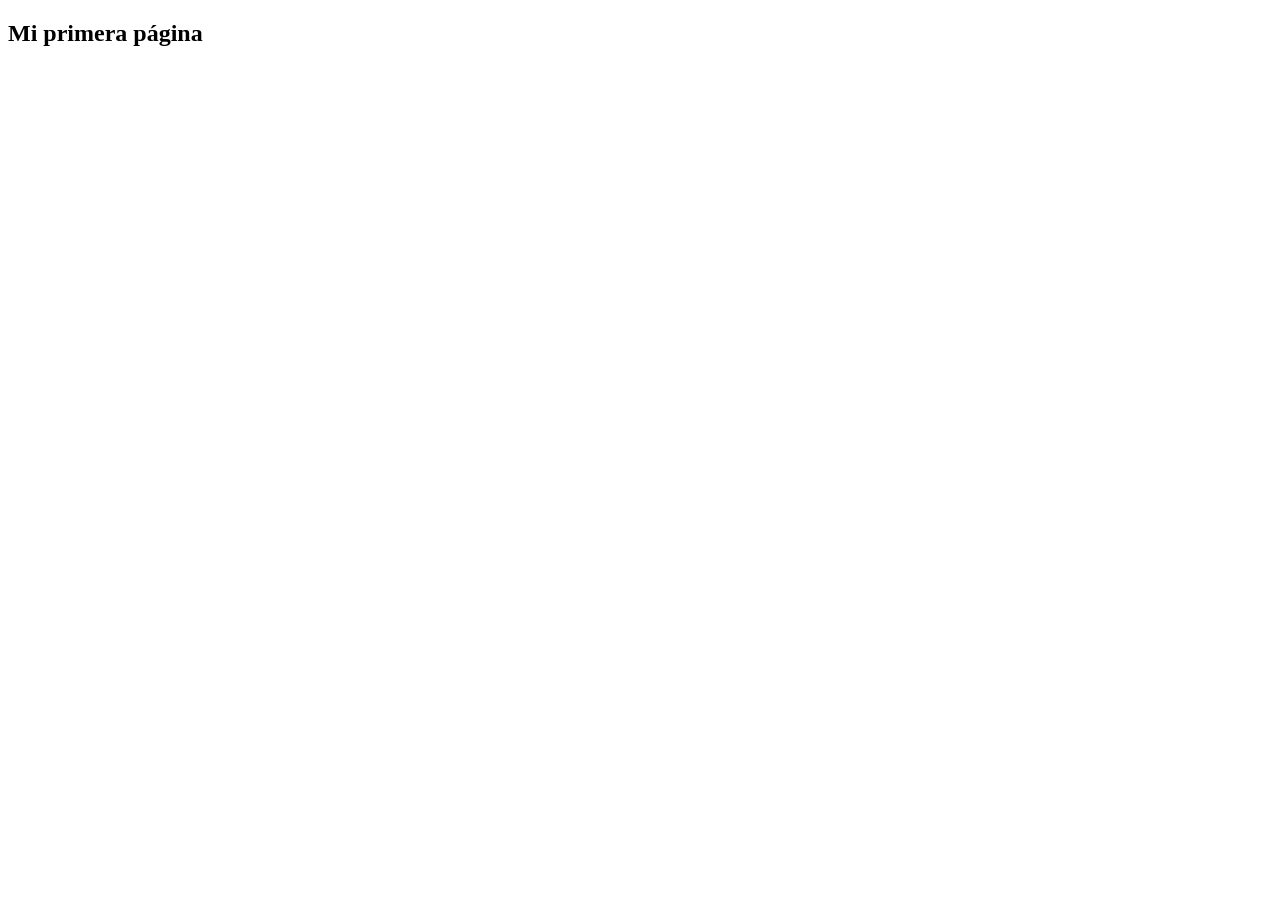
==== index.html @ 36cffbd3 "Añadida la página de inicio." ====
<!DOCTYPE html>
<html lang="en">
<head>
    <meta charset="UTF-8">
    <meta http-equiv="X-UA-Compatible" content="IE=edge">
    <meta name="viewport" content="width=device-width, initial-scale=1.0">
    <title>Diseño de Interfaces Web</title>
</head>
<body>
    <header><h2>Mi primera página</h2></header>
    
</body>
</html>
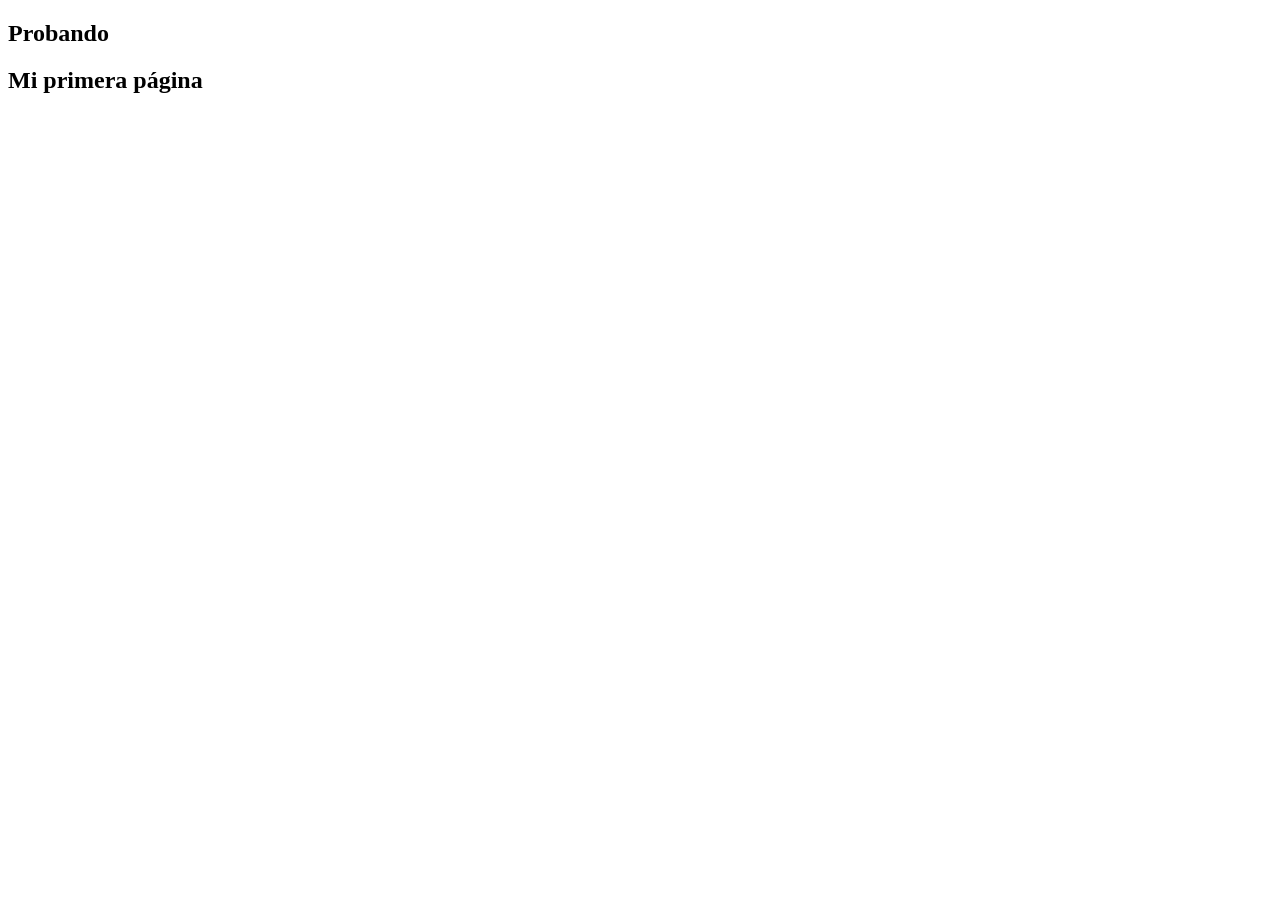
==== commit 79605446: "cambio" ====
--- a/index.html
+++ b/index.html
@@ -5,6 +5,7 @@
     <meta http-equiv="X-UA-Compatible" content="IE=edge">
     <meta name="viewport" content="width=device-width, initial-scale=1.0">
     <title>Diseño de Interfaces Web</title>
+    <h2>Probando</h2>
 </head>
 <body>
     <header><h2>Mi primera página</h2></header>
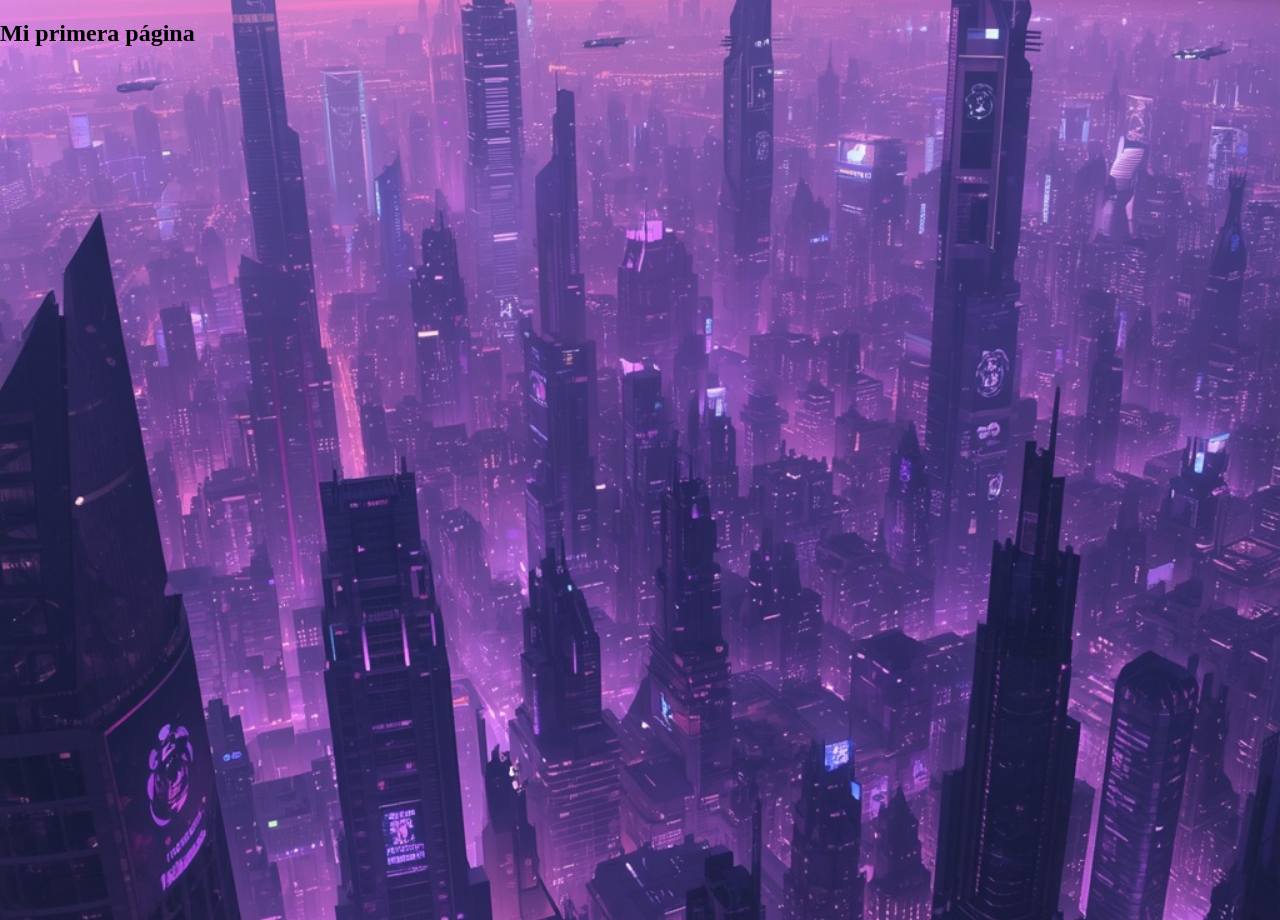
==== commit b0ce748a: "Añade carrusel 3D de temas y fondo de ciudad futurista" ====
--- a/index.html
+++ b/index.html
@@ -1,11 +1,28 @@
 <!DOCTYPE html>
 <html lang="en">
+
+<style>
+
+    html, body {
+    height: 100%;
+    margin: 0;
+    }
+
+    body{
+    
+    background-image: url(./resources/backgroundCity.jpg);
+    background-size: cover;       /* cubre todo el espacio disponible */
+    background-position: center;  /* centra la imagen */
+    background-repeat: no-repeat;
+    background-attachment: fixed; /* opcional: efecto parallax al hacer scroll */
+    }
+
+</style>
 <head>
     <meta charset="UTF-8">
     <meta http-equiv="X-UA-Compatible" content="IE=edge">
     <meta name="viewport" content="width=device-width, initial-scale=1.0">
     <title>Diseño de Interfaces Web</title>
-    <h2>Probando</h2>
 </head>
 <body>
     <header><h2>Mi primera página</h2></header>
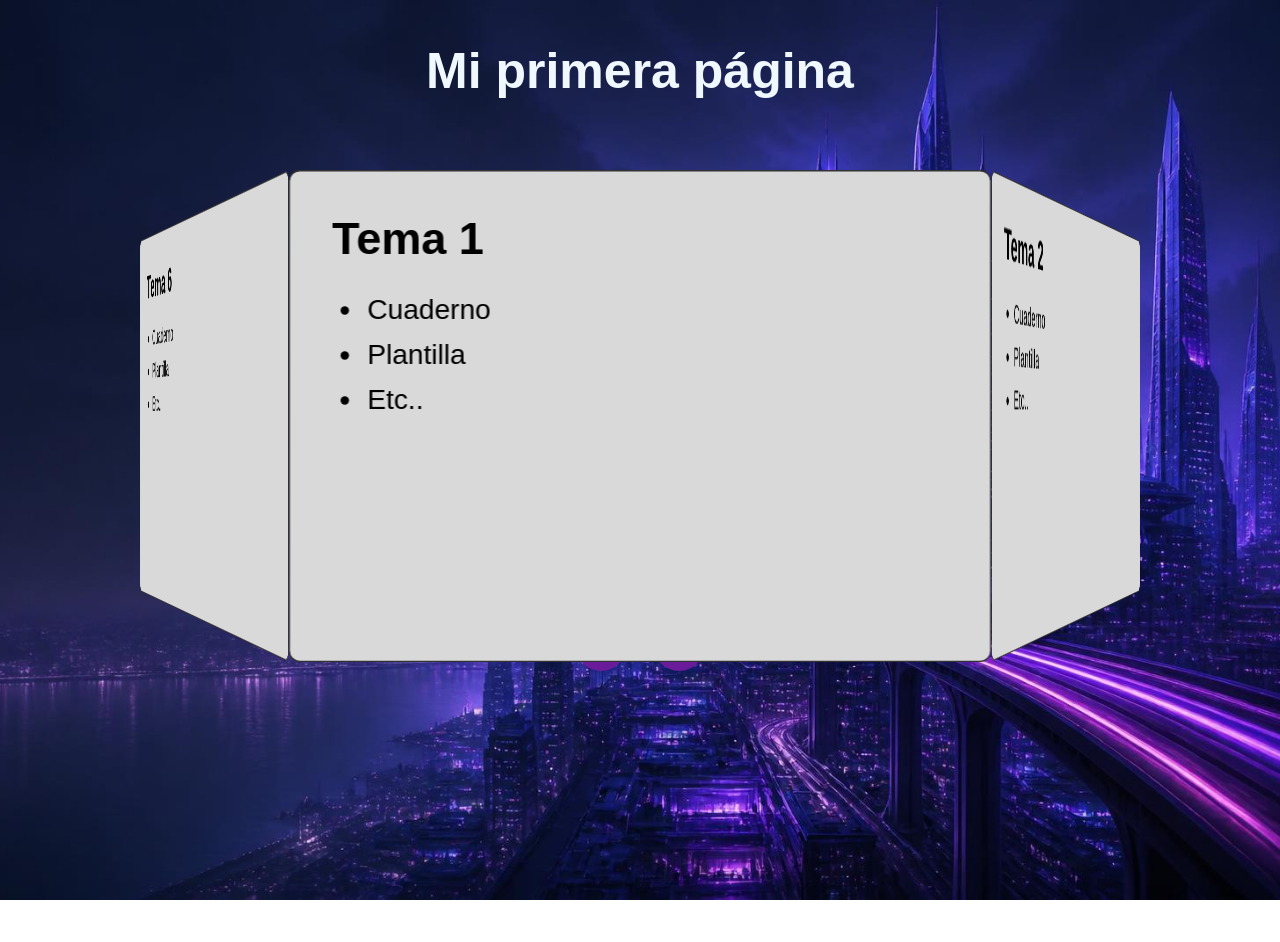
==== commit a7196fab: "All commit" ====
--- a/index.html
+++ b/index.html
@@ -1,5 +1,95 @@
 <!DOCTYPE html>
-<html lang="en">
+<html lang="es">
+<head>
+    <meta charset="UTF-8">
+    <meta http-equiv="X-UA-Compatible" content="IE=edge">
+    <meta name="viewport" content="width=device-width, initial-scale=1.0">
+    <title>Diseño de Interfaces Web</title>
+
+    <link rel="stylesheet" href="css/styles.css">
+</head>
+<body>
+    <header>
+        <h2 class="titulo-principal">Mi primera página</h2>
+    </header>
+
+    <main>
+        <section class="carrusel-container">
+            <div class="carrusel" id="carrusel">
+                <div class="carrusel-anillo" id="carruselAnillo">
+                    <article class="tarjeta" data-index="0">
+                        <h3>Tema 1</h3>
+                        <ul>
+                            <li>Cuaderno</li>
+                            <li>Plantilla</li>
+                            <li>Etc..</li>
+                        </ul>
+                    </article>
+                    <article class="tarjeta" data-index="1">
+                        <h3>Tema 2</h3>
+                        <ul>
+                            <li>Cuaderno</li>
+                            <li>Plantilla</li>
+                            <li>Etc..</li>
+                        </ul>
+                    </article>
+                    <article class="tarjeta" data-index="2">
+                        <h3>Tema 3</h3>
+                        <ul>
+                            <li>Cuaderno</li>
+                            <li>Plantilla</li>
+                            <li>Etc..</li>
+                        </ul>
+                    </article>
+                    <article class="tarjeta" data-index="3">
+                        <h3>Tema 4</h3>
+                        <ul>
+                            <li>Cuaderno</li>
+                            <li>Plantilla</li>
+                            <li>Etc..</li>
+                        </ul>
+                    </article>
+                    <article class="tarjeta" data-index="4">
+                        <h3>Tema 5</h3>
+                        <ul>
+                            <li>Cuaderno</li>
+                            <li>Plantilla</li>
+                            <li>Etc..</li>
+                        </ul>
+                    </article>
+                    <article class="tarjeta" data-index="5">
+                        <h3>Tema 6</h3>
+                        <ul>
+                            <li>Cuaderno</li>
+                            <li>Plantilla</li>
+                            <li>Etc..</li>
+                        </ul>
+                    </article>
+                </div>
+            </div>
+            
+            <div class="controles">
+                <button id="btnAnterior" aria-label="Tema anterior">‹</button>
+                <button id="btnSiguiente" aria-label="Tema siguiente">›</button>
+            </div>
+        </section>
+    </main>
+
+    <script src="js/carrusel.js" defer></script>
+</body>
+</html>
+
+
+
+
+
+
+
+
+
+<!--
+<!DOCTYPE html>
+<html lang="es">
 
 <style>
 
@@ -9,8 +99,9 @@
     }
 
     body{
-    
-    background-image: url(./resources/backgroundCity.jpg);
+    min-height: 100vh;
+    margin: 0;
+    background-image: url(./resources/CiudadFuturistaVioleta.png);
     background-size: cover;       /* cubre todo el espacio disponible */
     background-position: center;  /* centra la imagen */
     background-repeat: no-repeat;
@@ -25,7 +116,8 @@
     <title>Diseño de Interfaces Web</title>
 </head>
 <body>
-    <header><h2>Mi primera página</h2></header>
+    <header><h2 style="font-size: 50px; color: aliceblue;">Mi primera página</h2></header>
     
 </body>
-</html>+</html>
+-->
--- a/css/styles.css
+++ b/css/styles.css
@@ -0,0 +1,163 @@
+html, body {
+    height: 100%;
+    margin: 0;
+}
+
+body {
+    min-height: 100vh;
+    margin: 0;
+    font-family: Arial, sans-serif;
+    background-image: url("../resources/CiudadFuturistaVioleta.png");
+    background-size: cover;
+    background-position: center;
+    background-repeat: no-repeat;
+    background-attachment: fixed;
+}
+
+.titulo-principal {
+    font-size: 50px;
+    color: aliceblue;
+    text-align: center;
+}
+/* --- Carrusel --- */
+
+.carrusel-container {
+    display: flex;
+    flex-direction: column;
+    align-items: center;
+    padding: 100px 0;
+}
+
+.carrusel {
+    position: relative;
+    width: 500px;
+    height: 350px;
+    perspective: 1500px; /* da profundidad al espacio 3D */
+}
+
+.carrusel-anillo {
+    position: relative;
+    width: 100%;
+    height: 100%;
+    transform-style: preserve-3d; /* las tarjetas hijas viven en 3D */
+    transition: transform 0.6s ease;
+}
+
+.tarjeta {
+    position: absolute;
+    top: 0;
+    left: 0;
+    width: 500px;
+    height: 350px;
+    background: #d9d9d9;
+    border: 1px solid #333;
+    border-radius: 8px;
+    padding: 30px;
+    box-sizing: border-box;
+    cursor: pointer;
+    backface-visibility: hidden; /* oculta la cara trasera al girar */
+}
+
+.tarjeta h3 {
+    margin: 0 0 15px 0;
+    font-size: 32px;
+}
+
+.tarjeta ul {
+    margin: 0;
+    padding-left: 25px;
+    font-size: 20px;
+    line-height: 1.6;
+}
+
+.controles {
+    margin-top: 30px;
+}
+
+.controles button {
+    font-size: 28px;
+    width: 50px;
+    height: 50px;
+    border-radius: 50%;
+    border: none;
+    background: #6a1b9a;
+    color: white;
+    cursor: pointer;
+    margin: 0 12px;
+}
+
+.controles button:hover {
+    background: #8e24aa;
+}
+/* --- Carrusel 
+
+.carrusel-container {
+    display: flex;
+    flex-direction: column;
+    align-items: center;
+    padding: 60px 0;
+}
+
+.carrusel {
+    position: relative;
+    width: 400px;
+    height: 260px;
+}
+
+.tarjeta {
+    position: absolute;
+    top: 0;
+    left: 0;
+    width: 400px;
+    height: 220px;
+    background: #d9d9d9;
+    border: 1px solid #333;
+    border-radius: 4px;
+    padding: 20px;
+    box-sizing: border-box;
+    cursor: pointer;
+    transition: transform 0.4s ease, opacity 0.4s ease;
+}
+
+.tarjeta h3 {
+    margin: 0 0 10px 0;
+    font-size: 24px;
+}
+
+.tarjeta ul {
+    margin: 0;
+    padding-left: 20px;
+}
+
+.tarjeta.activa {
+    transform: translate(0, 40px) scale(1.1);
+    z-index: 10;
+    opacity: 1;
+}
+
+.tarjeta.pos-1 { transform: translate(30px, 20px) scale(1); z-index: 9; opacity: 0.9; }
+.tarjeta.pos-2 { transform: translate(60px, 0px) scale(0.9); z-index: 8; opacity: 0.7; }
+.tarjeta.pos-3 { transform: translate(90px, -20px) scale(0.8); z-index: 7; opacity: 0.5; }
+.tarjeta.pos-4 { transform: translate(-30px, 20px) scale(1); z-index: 9; opacity: 0.9; }
+.tarjeta.pos-5 { transform: translate(-60px, 0px) scale(0.9); z-index: 8; opacity: 0.7; }
+
+.controles {
+    margin-top: 20px;
+}
+
+.controles button {
+    font-size: 24px;
+    width: 40px;
+    height: 40px;
+    border-radius: 50%;
+    border: none;
+    background: #6a1b9a;
+    color: white;
+    cursor: pointer;
+    margin: 0 10px;
+}
+
+.controles button:hover {
+    background: #8e24aa;
+}
+--- */
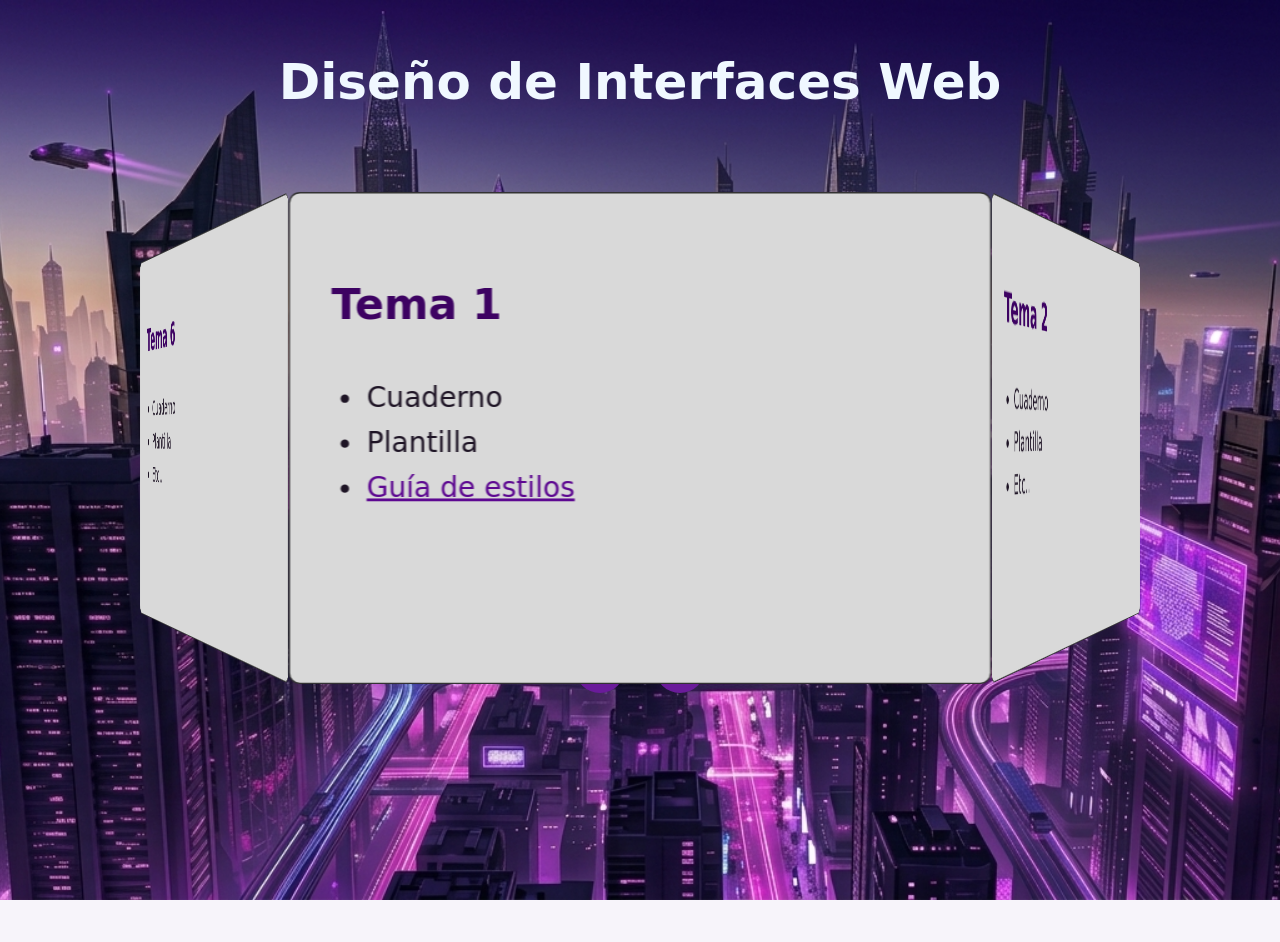
==== commit 0a946be4: "nuevos cambios" ====
--- a/index.html
+++ b/index.html
@@ -6,11 +6,14 @@
     <meta name="viewport" content="width=device-width, initial-scale=1.0">
     <title>Diseño de Interfaces Web</title>
 
+    <link rel="stylesheet" href="css/guia-estilos.css">
     <link rel="stylesheet" href="css/styles.css">
+
+    
 </head>
 <body>
     <header>
-        <h2 class="titulo-principal">Mi primera página</h2>
+        <h2 class="titulo-principal"> <a href="./index.html" class="titulo-principal">Diseño de Interfaces Web</a></h2>
     </header>
 
     <main>
@@ -18,15 +21,15 @@
             <div class="carrusel" id="carrusel">
                 <div class="carrusel-anillo" id="carruselAnillo">
                     <article class="tarjeta" data-index="0">
-                        <h3>Tema 1</h3>
+                        <h2>Tema 1</h2>
                         <ul>
                             <li>Cuaderno</li>
                             <li>Plantilla</li>
-                            <li>Etc..</li>
+                            <li><a href="./guia_de_estilos.html">Guía de estilos</a></li>
                         </ul>
                     </article>
                     <article class="tarjeta" data-index="1">
-                        <h3>Tema 2</h3>
+                        <h2>Tema 2</h2>
                         <ul>
                             <li>Cuaderno</li>
                             <li>Plantilla</li>
@@ -34,7 +37,7 @@
                         </ul>
                     </article>
                     <article class="tarjeta" data-index="2">
-                        <h3>Tema 3</h3>
+                        <h2>Tema 3</h2>
                         <ul>
                             <li>Cuaderno</li>
                             <li>Plantilla</li>
@@ -42,7 +45,7 @@
                         </ul>
                     </article>
                     <article class="tarjeta" data-index="3">
-                        <h3>Tema 4</h3>
+                        <h2>Tema 4</h2>
                         <ul>
                             <li>Cuaderno</li>
                             <li>Plantilla</li>
@@ -50,7 +53,7 @@
                         </ul>
                     </article>
                     <article class="tarjeta" data-index="4">
-                        <h3>Tema 5</h3>
+                        <h2>Tema 5</h2>
                         <ul>
                             <li>Cuaderno</li>
                             <li>Plantilla</li>
@@ -58,7 +61,7 @@
                         </ul>
                     </article>
                     <article class="tarjeta" data-index="5">
-                        <h3>Tema 6</h3>
+                        <h2>Tema 6</h2>
                         <ul>
                             <li>Cuaderno</li>
                             <li>Plantilla</li>
--- a/css/guia-estilos.css
+++ b/css/guia-estilos.css
@@ -0,0 +1,68 @@
+/* ===== Guía de estilos · base #3D0262 ===== */
+/* Añade en el <head>:
+<link href="https://fonts.googleapis.com/css2?family=Montserrat:wght@400;500;600;700&family=Orbitron:wght@500;700;900&family=JetBrains+Mono:wght@400;500&display=swap" rel="stylesheet">
+<link rel="stylesheet" href="estilos.css"> */
+
+:root {
+  /* Morado */
+  --p950: #190128; --p900: #3D0262; --p700: #5D0891; --p600: #7A0FBD;
+  --p500: #A036E2; --p400: #C271F4; --p200: #E1B6FB; --p50: #F5E7FE;
+  /* Acentos */
+  --lime: #6BD926; --indigo: #2C17CF; --magenta: #CF17B9;
+  /* Tema claro */
+  --bg: #F7F4FA; --surface: #FFFFFF; --text: #1E1425; --muted: #6B6274;
+  --border: #E1B6FB; --heading: #3D0262; --link: #5D0891;
+  /* Fuentes */
+  --f-title: 'Orbitron', 'Segoe UI', system-ui, sans-serif;
+  --f-sub: 'Montserrat', 'Segoe UI', system-ui, sans-serif;
+  --f-body: 'Aptos', 'Segoe UI Variable', 'Segoe UI', system-ui, -apple-system, sans-serif;
+  --f-code: 'JetBrains Mono', ui-monospace, Consolas, monospace;
+  /* Forma */
+  --radius: 10px; --radius-lg: 16px;
+}
+
+@media (prefers-color-scheme: dark) {
+  :root:not([data-theme="light"]) {
+    --bg: #12081A; --surface: #1E1028; --text: #F1E9F7; --muted: #B5A6C2;
+    --border: #3D0262; --heading: #E1B6FB; --link: #C271F4;
+  }
+}
+:root[data-theme="dark"] {
+  --bg: #12081A; --surface: #1E1028; --text: #F1E9F7; --muted: #B5A6C2;
+  --border: #3D0262; --heading: #E1B6FB; --link: #C271F4;
+}
+
+*, *::before, *::after { box-sizing: border-box; }
+body { margin: 0; background: var(--bg); color: var(--text); font-family: var(--f-body); font-size: 1rem; line-height: 1.6; }
+a { color: var(--link); }
+code { font-family: var(--f-code); font-size: .85rem; }
+
+/* Títulos: Orbitron · Subtítulos: Montserrat */
+h1 { font-family: var(--f-title); font-weight: 900; font-size: 2.4rem; line-height: 1.15; color: var(--heading); }
+h2 { font-family: var(--f-title); font-weight: 700; font-size: 1.9rem; color: var(--heading); }
+h3 { font-family: var(--f-sub); font-weight: 700; font-size: 1.3rem; color: var(--heading); }
+h4 { font-family: var(--f-sub); font-weight: 600; font-size: 1.05rem; color: var(--heading); }
+
+.container { max-width: 960px; margin: 0 auto; padding: 0 20px; }
+.card { background: var(--surface); border: 1px solid var(--border); border-radius: var(--radius-lg); padding: 22px; }
+
+/* Botones */
+.btn { font-family: var(--f-sub); font-weight: 600; font-size: .95rem; padding: 11px 22px; border-radius: var(--radius); border: 2px solid transparent; cursor: pointer; transition: transform .15s, background .15s; }
+.btn:hover { transform: translateY(-1px); }
+.btn:focus-visible, input:focus-visible { outline: 3px solid var(--p400); outline-offset: 2px; }
+.btn-primary { background: var(--p600); color: #fff; }
+.btn-primary:hover { background: var(--p700); }
+.btn-secondary { background: transparent; color: var(--link); border-color: var(--p500); }
+.btn-accent { background: var(--lime); color: #14300A; }
+.btn-ghost { background: transparent; color: var(--link); }
+
+/* Formularios */
+label { font-family: var(--f-sub); font-weight: 600; font-size: .85rem; }
+input { width: 100%; padding: 11px 14px; border-radius: var(--radius); border: 1.5px solid var(--p200); background: var(--surface); color: var(--text); font: inherit; margin-top: 4px; }
+input:focus { border-color: var(--p500); }
+
+/* Alertas */
+.alert { padding: 12px 16px; border-radius: var(--radius); border-left: 5px solid; font-size: .92rem; }
+.alert-ok { background: #EAF9DF; border-color: var(--lime); color: #1B3A0C; }
+.alert-info { background: #E6E3FB; border-color: var(--indigo); color: #150B70; }
+.alert-highlight { background: #FBE0F7; border-color: var(--magenta); color: #5A0650; }
--- a/css/styles.css
+++ b/css/styles.css
@@ -6,18 +6,31 @@
 body {
     min-height: 100vh;
     margin: 0;
-    font-family: Arial, sans-serif;
-    background-image: url("../resources/CiudadFuturistaVioleta.png");
+    /*font-family: Arial, sans-serif;*/
+    background-image: url("../resources/Fondo3.jpg");
     background-size: cover;
     background-position: center;
     background-repeat: no-repeat;
     background-attachment: fixed;
 }
-
+/*
 .titulo-principal {
     font-size: 50px;
     color: aliceblue;
     text-align: center;
+}*/
+.titulo-principal {
+    font-family: var(--f-title);   /* Orbitron, la variable de la guía */
+    font-weight: 900;
+    font-size: 50px;
+    color: aliceblue;
+    text-align: center;
+}
+
+.titulo-principal a {
+    color: inherit;          /* hereda el aliceblue en vez del morado de los enlaces */
+    text-decoration: none;   /* quita el subrayado */
+    font-family: inherit;
 }
 /* --- Carrusel --- */
 
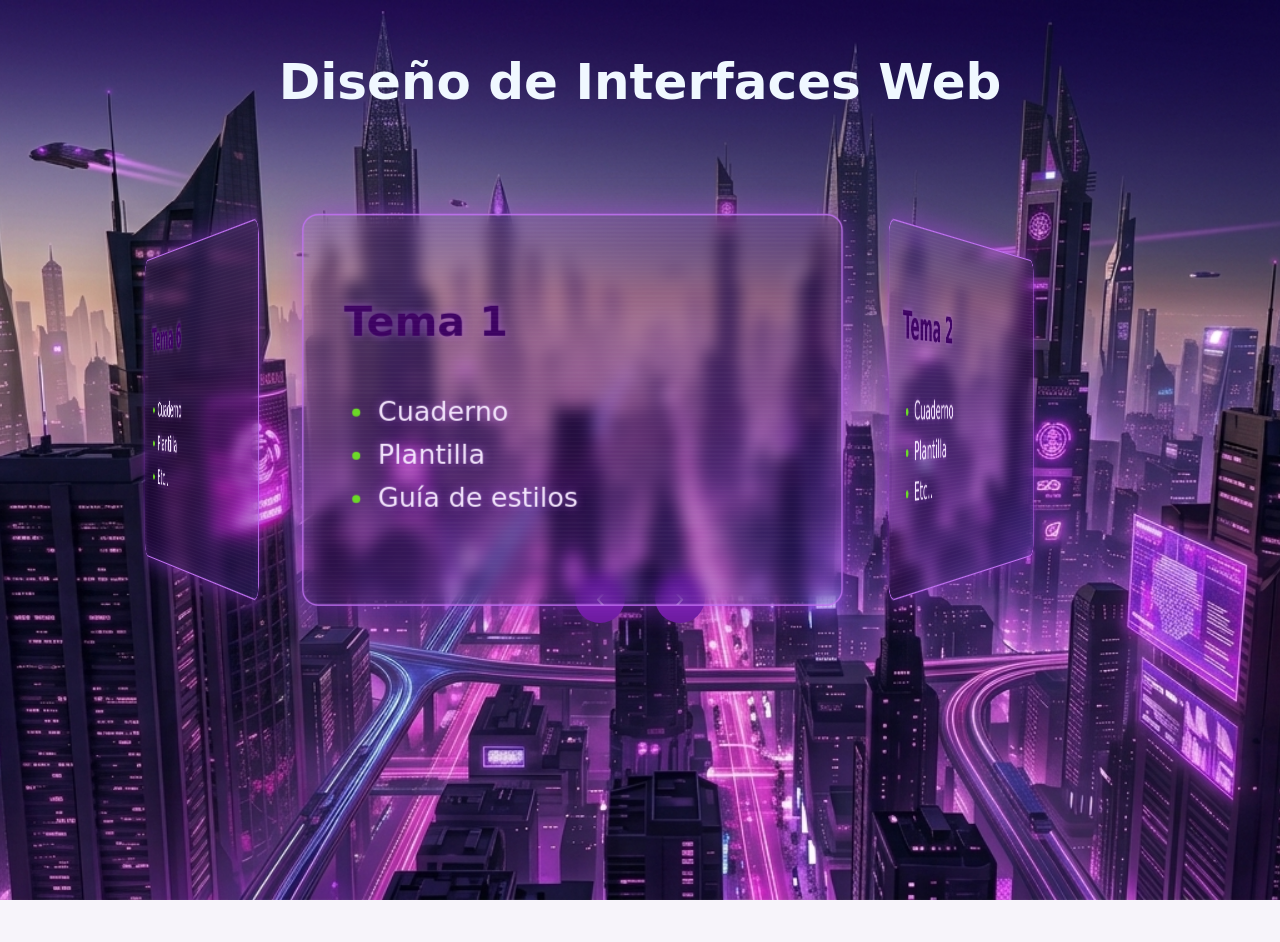
==== commit 01de448a: "Cambios pantallas" ====
--- a/index.html
+++ b/index.html
@@ -11,6 +11,7 @@
 
     
 </head>
+
 <body>
     <header>
         <h2 class="titulo-principal"> <a href="./index.html" class="titulo-principal">Diseño de Interfaces Web</a></h2>
@@ -25,7 +26,7 @@
                         <ul>
                             <li>Cuaderno</li>
                             <li>Plantilla</li>
-                            <li><a href="./guia_de_estilos.html">Guía de estilos</a></li>
+                            <li><!--<a href="./guia_de_estilos.html">-->Guía de estilos</a></li>
                         </ul>
                     </article>
                     <article class="tarjeta" data-index="1">
--- a/css/styles.css
+++ b/css/styles.css
@@ -44,7 +44,7 @@
 .carrusel {
     position: relative;
     width: 500px;
-    height: 350px;
+    height: 280px; /*Antes 350 */
     perspective: 1500px; /* da profundidad al espacio 3D */
 }
 
@@ -56,24 +56,77 @@
     transition: transform 0.6s ease;
 }
 
+
 .tarjeta {
+
     position: absolute;
     top: 0;
     left: 0;
-    width: 500px;
-    height: 350px;
-    background: #d9d9d9;
-    border: 1px solid #333;
-    border-radius: 8px;
+    width: 400px; /*antes 500*/
+    height: 290px; /*antes 350*/
     padding: 30px;
     box-sizing: border-box;
     cursor: pointer;
-    backface-visibility: hidden; /* oculta la cara trasera al girar */
+    backface-visibility: hidden;
+
+    /* --- Efecto holograma --- */
+    background: linear-gradient(
+        160deg,
+        rgba(160, 54, 226, 0.15) 0%,
+        rgba(61, 2, 98, 0.35) 60%,
+        rgba(44, 23, 207, 0.15) 100%
+    );
+    backdrop-filter: blur(6px);
+    -webkit-backdrop-filter: blur(6px); /* Safari */
+    border: 1px solid var(--p400);
+    border-radius: 12px;
+
+    /* brillo exterior + leve resplandor interior */
+    box-shadow:
+        0 0 20px rgba(160, 54, 226, 0.5),
+        0 0 40px rgba(160, 54, 226, 0.2),
+        inset 0 0 25px rgba(194, 113, 244, 0.15);
+
+    color: var(--p50);
+    text-shadow: 0 0 6px rgba(194, 113, 244, 0.6);
+}
+@keyframes pulso-holograma {
+    0%, 100% {
+        box-shadow:
+            0 0 20px rgba(160, 54, 226, 0.5),
+            0 0 40px rgba(160, 54, 226, 0.2);
+    }
+    50% {
+        box-shadow:
+            0 0 30px rgba(160, 54, 226, 0.8),
+            0 0 55px rgba(160, 54, 226, 0.35);
+    }
+}
+
+.tarjeta {
+    animation: pulso-holograma 3s ease-in-out infinite;
+}
+.tarjeta::before {
+    content: "";
+    position: absolute;
+    inset: 0;
+    border-radius: 12px;
+    background: repeating-linear-gradient(
+        0deg,
+        rgba(255, 255, 255, 0.03) 0px,
+        rgba(255, 255, 255, 0.03) 1px,
+        transparent 1px,
+        transparent 3px
+    );
+    pointer-events: none; /* para que no bloquee los clics */
 }
 
 .tarjeta h3 {
     margin: 0 0 15px 0;
     font-size: 32px;
+    font-family: var(--f-title);
+    color: var(--p200);
+    text-shadow: 0 0 10px var(--p500);
 }
 
 .tarjeta ul {
@@ -81,6 +134,10 @@
     padding-left: 25px;
     font-size: 20px;
     line-height: 1.6;
+    font-family: var(--f-body);
+}
+.tarjeta ul li::marker {
+    color: var(--lime); /* detalle de acento, como un indicador de "sistema activo" */
 }
 
 .controles {
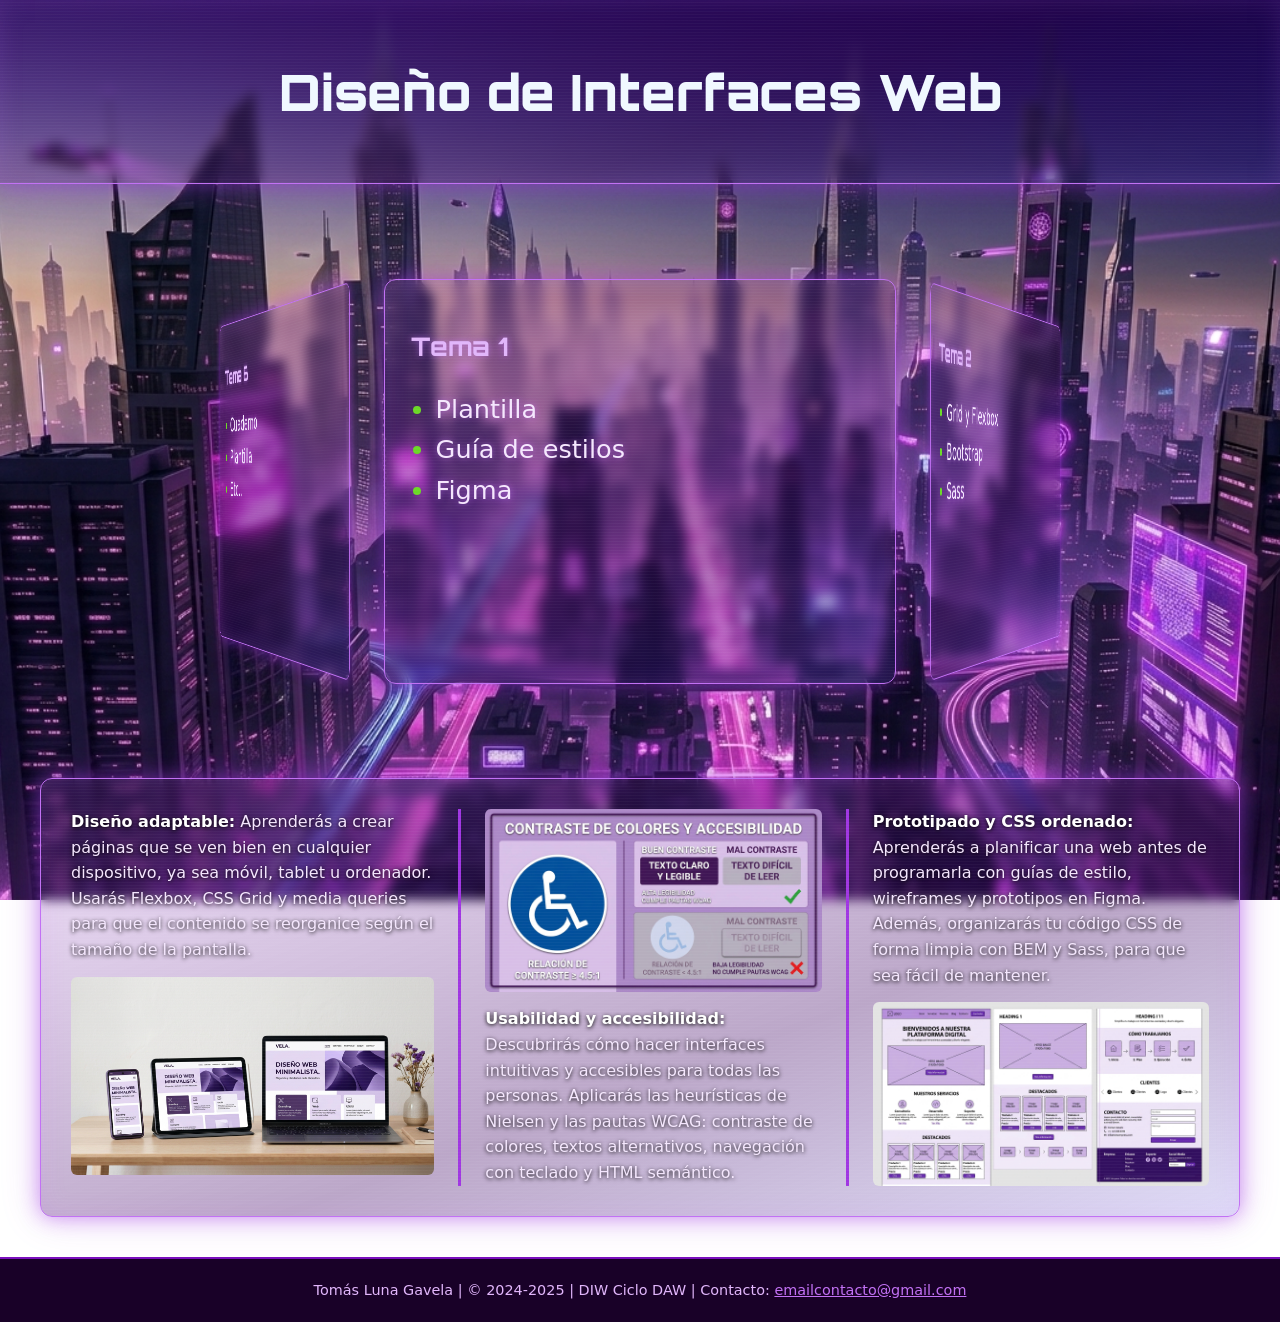
==== commit 1fe1d16d: "Portada y unidades 1 y 2" ====
--- a/index.html
+++ b/index.html
@@ -2,39 +2,36 @@
 <html lang="es">
 <head>
     <meta charset="UTF-8">
-    <meta http-equiv="X-UA-Compatible" content="IE=edge">
     <meta name="viewport" content="width=device-width, initial-scale=1.0">
     <title>Diseño de Interfaces Web</title>
 
-    <link rel="stylesheet" href="css/guia-estilos.css">
-    <link rel="stylesheet" href="css/styles.css">
-
-    
+    <link href="https://fonts.googleapis.com/css2?family=Montserrat:wght@400;500;600;700&family=Orbitron:wght@500;700;900&family=JetBrains+Mono:wght@400;500&display=swap" rel="stylesheet">
+    <link rel="stylesheet" href="css/estilos.css">
 </head>
 
 <body>
-    <header>
-        <h2 class="titulo-principal"> <a href="./index.html" class="titulo-principal">Diseño de Interfaces Web</a></h2>
+    <header class="pantalla cabecera">
+        <h2 class="titulo-principal"><a href="./index.html">Diseño de Interfaces Web</a></h2>
     </header>
 
     <main>
         <section class="carrusel-container">
             <div class="carrusel" id="carrusel">
                 <div class="carrusel-anillo" id="carruselAnillo">
-                    <article class="tarjeta" data-index="0">
+                    <article class="tarjeta" data-index="0" data-pagina="unidad1.html">
                         <h2>Tema 1</h2>
                         <ul>
-                            <li>Cuaderno</li>
                             <li>Plantilla</li>
-                            <li><!--<a href="./guia_de_estilos.html">-->Guía de estilos</a></li>
+                            <li>Guía de estilos</li>
+                            <li>Figma</li>
                         </ul>
                     </article>
-                    <article class="tarjeta" data-index="1">
+                    <article class="tarjeta" data-index="1" data-pagina="unidad2.html">
                         <h2>Tema 2</h2>
                         <ul>
-                            <li>Cuaderno</li>
-                            <li>Plantilla</li>
-                            <li>Etc..</li>
+                            <li>Grid y Flexbox</li>
+                            <li>Bootstrap</li>
+                            <li>Sass</li>
                         </ul>
                     </article>
                     <article class="tarjeta" data-index="2">
@@ -71,57 +68,35 @@
                     </article>
                 </div>
             </div>
-            
-            <div class="controles">
-                <button id="btnAnterior" aria-label="Tema anterior">‹</button>
-                <button id="btnSiguiente" aria-label="Tema siguiente">›</button>
-            </div>
+        </section>
+
+        <section class="info pantalla">
+            <article class="info-bloque">
+                <p><strong>Diseño adaptable:</strong> Aprenderás a crear páginas que se ven bien en cualquier dispositivo, ya sea móvil, tablet u ordenador. Usarás Flexbox, CSS Grid y media queries para que el contenido se reorganice según el tamaño de la pantalla.</p>
+                <img src="resources/Portatil.jpg" alt="Una web vista en móvil, tablet y ordenador">
+            </article>
+
+            <article class="info-bloque">
+                <img src="resources/Accessibilidad.jpg" alt="Ejemplos de buen y mal contraste de colores">
+                <p><strong>Usabilidad y accesibilidad:</strong> Descubrirás cómo hacer interfaces intuitivas y accesibles para todas las personas. Aplicarás las heurísticas de Nielsen y las pautas WCAG: contraste de colores, textos alternativos, navegación con teclado y HTML semántico.</p>
+            </article>
+
+            <article class="info-bloque">
+                <p><strong>Prototipado y CSS ordenado:</strong> Aprenderás a planificar una web antes de programarla con guías de estilo, wireframes y prototipos en Figma. Además, organizarás tu código CSS de forma limpia con BEM y Sass, para que sea fácil de mantener.</p>
+                <img src="resources/Planos.jpg" alt="Wireframe de una página web">
+            </article>
         </section>
     </main>
+
+    <nav class="navegacion">
+        <span>Navegación</span>
+        <button class="boton-menu" aria-label="Abrir menú">☰</button>
+    </nav>
+
+    <footer class="pie">
+        <p>Tomás Luna Gavela | © 2024-2025 | DIW Ciclo DAW | Contacto: <a href="mailto:emailcontacto@gmail.com">emailcontacto@gmail.com</a></p>
+    </footer>
 
     <script src="js/carrusel.js" defer></script>
 </body>
 </html>
-
-
-
-
-
-
-
-
-
-<!--
-<!DOCTYPE html>
-<html lang="es">
-
-<style>
-
-    html, body {
-    height: 100%;
-    margin: 0;
-    }
-
-    body{
-    min-height: 100vh;
-    margin: 0;
-    background-image: url(./resources/CiudadFuturistaVioleta.png);
-    background-size: cover;       /* cubre todo el espacio disponible */
-    background-position: center;  /* centra la imagen */
-    background-repeat: no-repeat;
-    background-attachment: fixed; /* opcional: efecto parallax al hacer scroll */
-    }
-
-</style>
-<head>
-    <meta charset="UTF-8">
-    <meta http-equiv="X-UA-Compatible" content="IE=edge">
-    <meta name="viewport" content="width=device-width, initial-scale=1.0">
-    <title>Diseño de Interfaces Web</title>
-</head>
-<body>
-    <header><h2 style="font-size: 50px; color: aliceblue;">Mi primera página</h2></header>
-    
-</body>
-</html>
--->
--- a/css/estilos.css
+++ b/css/estilos.css
@@ -0,0 +1,413 @@
+:root {
+    --p950: #190128;
+    --p900: #3D0262;
+    --p700: #5D0891;
+    --p600: #7A0FBD;
+    --p500: #A036E2;
+    --p400: #C271F4;
+    --p200: #E1B6FB;
+    --p50: #F5E7FE;
+    --lime: #6BD926;
+    --indigo: #2C17CF;
+    --magenta: #CF17B9;
+    --text: #1E1425;
+    --muted: #6B6274;
+    --heading: #3D0262;
+    --link: #5D0891;
+    --f-title: 'Orbitron', 'Segoe UI', system-ui, sans-serif;
+    --f-sub: 'Montserrat', 'Segoe UI', system-ui, sans-serif;
+    --f-body: 'Aptos', 'Segoe UI Variable', 'Segoe UI', system-ui, -apple-system, sans-serif;
+    --radius: 10px;
+}
+
+*, *::before, *::after {
+    box-sizing: border-box;
+}
+
+html, body {
+    height: 100%;
+    margin: 0;
+}
+
+body {
+    min-height: 100vh;
+    color: var(--text);
+    font-family: var(--f-body);
+    font-size: 1rem;
+    line-height: 1.6;
+    background-image: url("../resources/Fondo3.jpg");
+    background-size: cover;
+    background-position: center;
+    background-repeat: no-repeat;
+    background-attachment: fixed;
+}
+
+a {
+    color: var(--link);
+}
+
+h1 {
+    font-family: var(--f-title);
+    font-weight: 900;
+    font-size: 2.4rem;
+    line-height: 1.15;
+    color: var(--heading);
+}
+
+h2 {
+    font-family: var(--f-title);
+    font-weight: 700;
+    font-size: 1.9rem;
+    color: var(--heading);
+}
+
+h3 {
+    font-family: var(--f-sub);
+    font-weight: 700;
+    font-size: 1.3rem;
+    color: var(--heading);
+}
+
+h4 {
+    font-family: var(--f-sub);
+    font-weight: 600;
+    font-size: 1.05rem;
+    color: var(--heading);
+}
+
+.titulo-principal {
+    font-family: var(--f-title);
+    font-weight: 900;
+    font-size: 50px;
+    color: aliceblue;
+    text-align: center;
+}
+
+.titulo-principal a {
+    color: inherit;
+    text-decoration: none;
+    font-family: inherit;
+}
+
+.carrusel-container {
+    height: 66vh;
+    display: flex;
+    flex-direction: column;
+    justify-content: center;
+    align-items: center;
+}
+
+.carrusel {
+    position: relative;
+    width: 40vw;
+    height: 45vh;
+    perspective: 1500px;
+}
+
+.carrusel-anillo {
+    position: relative;
+    width: 100%;
+    height: 100%;
+    transform-style: preserve-3d;
+    transition: transform 0.6s ease;
+}
+
+.tarjeta {
+    position: absolute;
+    top: 0;
+    left: 0;
+    width: 100%;
+    height: 100%;
+    padding: 2vw;
+    cursor: pointer;
+    backface-visibility: hidden;
+    background: linear-gradient(
+        160deg,
+        rgba(160, 54, 226, 0.15) 0%,
+        rgba(61, 2, 98, 0.35) 60%,
+        rgba(44, 23, 207, 0.15) 100%
+    );
+    backdrop-filter: blur(6px);
+    -webkit-backdrop-filter: blur(6px);
+    border: 1px solid var(--p400);
+    border-radius: 12px;
+    box-shadow:
+        0 0 20px rgba(160, 54, 226, 0.5),
+        0 0 40px rgba(160, 54, 226, 0.2),
+        inset 0 0 25px rgba(194, 113, 244, 0.15);
+    color: var(--p50);
+    text-shadow: 0 0 6px rgba(194, 113, 244, 0.6);
+    animation: pulso-holograma 3s ease-in-out infinite;
+}
+
+.tarjeta::before {
+    content: "";
+    position: absolute;
+    inset: 0;
+    border-radius: 12px;
+    background: repeating-linear-gradient(
+        0deg,
+        rgba(255, 255, 255, 0.03) 0px,
+        rgba(255, 255, 255, 0.03) 1px,
+        transparent 1px,
+        transparent 3px
+    );
+    pointer-events: none;
+}
+
+.tarjeta h2 {
+    font-size: 2vw;
+    color: var(--p200);
+}
+
+.tarjeta ul {
+    margin: 0;
+    padding-left: 25px;
+    line-height: 1.6;
+    font-family: var(--f-body);
+}
+
+.tarjeta li {
+    font-size: 2vw;
+}
+
+.tarjeta li::marker {
+    color: var(--lime);
+}
+
+@keyframes pulso-holograma {
+    0%, 100% {
+        box-shadow:
+            0 0 20px rgba(160, 54, 226, 0.5),
+            0 0 40px rgba(160, 54, 226, 0.2);
+    }
+    50% {
+        box-shadow:
+            0 0 30px rgba(160, 54, 226, 0.8),
+            0 0 55px rgba(160, 54, 226, 0.35);
+    }
+}
+
+.pantalla {
+    position: relative;
+    background: linear-gradient(
+        160deg,
+        rgba(160, 54, 226, 0.15) 0%,
+        rgba(61, 2, 98, 0.35) 60%,
+        rgba(44, 23, 207, 0.15) 100%
+    );
+    backdrop-filter: blur(6px);
+    -webkit-backdrop-filter: blur(6px);
+    border: 1px solid var(--p400);
+    border-radius: 12px;
+    box-shadow:
+        0 0 20px rgba(160, 54, 226, 0.5),
+        0 0 40px rgba(160, 54, 226, 0.2),
+        inset 0 0 25px rgba(194, 113, 244, 0.15);
+    animation: pulso-holograma 3s ease-in-out infinite;
+}
+
+.pantalla::after {
+    content: "";
+    position: absolute;
+    inset: 0;
+    border-radius: 12px;
+    background: repeating-linear-gradient(
+        0deg,
+        rgba(255, 255, 255, 0.03) 0px,
+        rgba(255, 255, 255, 0.03) 1px,
+        transparent 1px,
+        transparent 3px
+    );
+    pointer-events: none;
+}
+
+.cabecera,
+.cabecera::after {
+    border-radius: 0;
+}
+
+.cabecera {
+    border-top: none;
+    border-left: none;
+    border-right: none;
+    padding: 10px 0;
+}
+
+.info {
+    display: grid;
+    grid-template-columns: 1fr 1fr 1fr;
+    gap: 24px;
+    max-width: 1200px;
+    margin: 0 auto 40px;
+    padding: 30px;
+    color: var(--p50);
+}
+
+.info-bloque {
+    display: flex;
+    flex-direction: column;
+    gap: 14px;
+}
+
+.info-bloque + .info-bloque {
+    border-left: 3px solid var(--p500);
+    padding-left: 24px;
+}
+
+.info p {
+    margin: 0;
+    text-shadow: 0 1px 4px black;
+}
+
+.info strong {
+    color: white;
+}
+
+.info img {
+    width: 100%;
+    border-radius: 6px;
+}
+
+.pie {
+    background: var(--p950);
+    border-top: 2px solid var(--p600);
+    color: var(--p200);
+    text-align: center;
+    padding: 20px;
+    font-size: 0.9rem;
+}
+
+.pie p {
+    margin: 0;
+}
+
+.pie a {
+    color: var(--p400);
+}
+
+.capa-expansion {
+    position: fixed;
+    z-index: 100;
+    border: 1px solid var(--p400);
+    border-radius: 12px;
+    background-color: rgba(61, 2, 98, 0.35);
+    backdrop-filter: blur(6px);
+    -webkit-backdrop-filter: blur(6px);
+    box-shadow: 0 0 30px rgba(160, 54, 226, 0.8);
+    transition: top 0.6s ease, left 0.6s ease, width 0.6s ease, height 0.6s ease,
+                border-radius 0.6s ease, background-color 0.6s ease;
+}
+
+.capa-expansion.expandida {
+    border-radius: 0;
+    background-color: rgba(25, 1, 40, 0.75);
+}
+
+.navegacion {
+    display: none;
+}
+
+@media (max-width: 768px) {
+
+    html, body {
+        overflow-x: clip;
+    }
+
+    header {
+        border-bottom: 2px solid var(--p200);
+    }
+
+    .titulo-principal {
+        font-size: 36px;
+        margin: 20px 0 10px;
+    }
+
+    .carrusel-container {
+        height: auto;
+        padding: 30px 0;
+    }
+
+    .carrusel {
+        width: 65vw;
+        height: 25vh;
+    }
+
+    .tarjeta {
+        padding: 5vw;
+    }
+
+    .tarjeta h2 {
+        font-size: 6vw;
+    }
+
+    .tarjeta li {
+        font-size: 4vw;
+    }
+
+    .info {
+        grid-template-columns: 1fr;
+        gap: 40px;
+        padding: 20px;
+        margin: 0 15px 30px;
+    }
+
+    .info::before {
+        content: "";
+        position: absolute;
+        top: 20px;
+        bottom: 20px;
+        left: 50%;
+        width: 4px;
+        background: var(--p600);
+    }
+
+    .info-bloque {
+        display: grid;
+        grid-template-columns: 1fr 1fr;
+        gap: 30px;
+        align-items: center;
+    }
+
+    .info-bloque + .info-bloque {
+        border-left: none;
+        padding-left: 0;
+    }
+
+    .info-bloque:nth-child(odd) img {
+        order: -1;
+    }
+
+    .info-bloque:nth-child(even) img {
+        order: 1;
+    }
+
+    .navegacion + .pie {
+        padding-bottom: 90px;
+    }
+
+    .navegacion {
+        display: flex;
+        align-items: center;
+        gap: 12px;
+        position: fixed;
+        right: 15px;
+        bottom: 15px;
+        font-family: var(--f-title);
+        font-weight: 900;
+        font-size: 22px;
+        color: white;
+        text-shadow: 0 0 8px black;
+    }
+
+    .boton-menu {
+        width: 50px;
+        height: 50px;
+        border: 2px solid var(--p400);
+        border-radius: 6px;
+        background: var(--p700);
+        color: white;
+        font-size: 30px;
+        cursor: pointer;
+    }
+}
